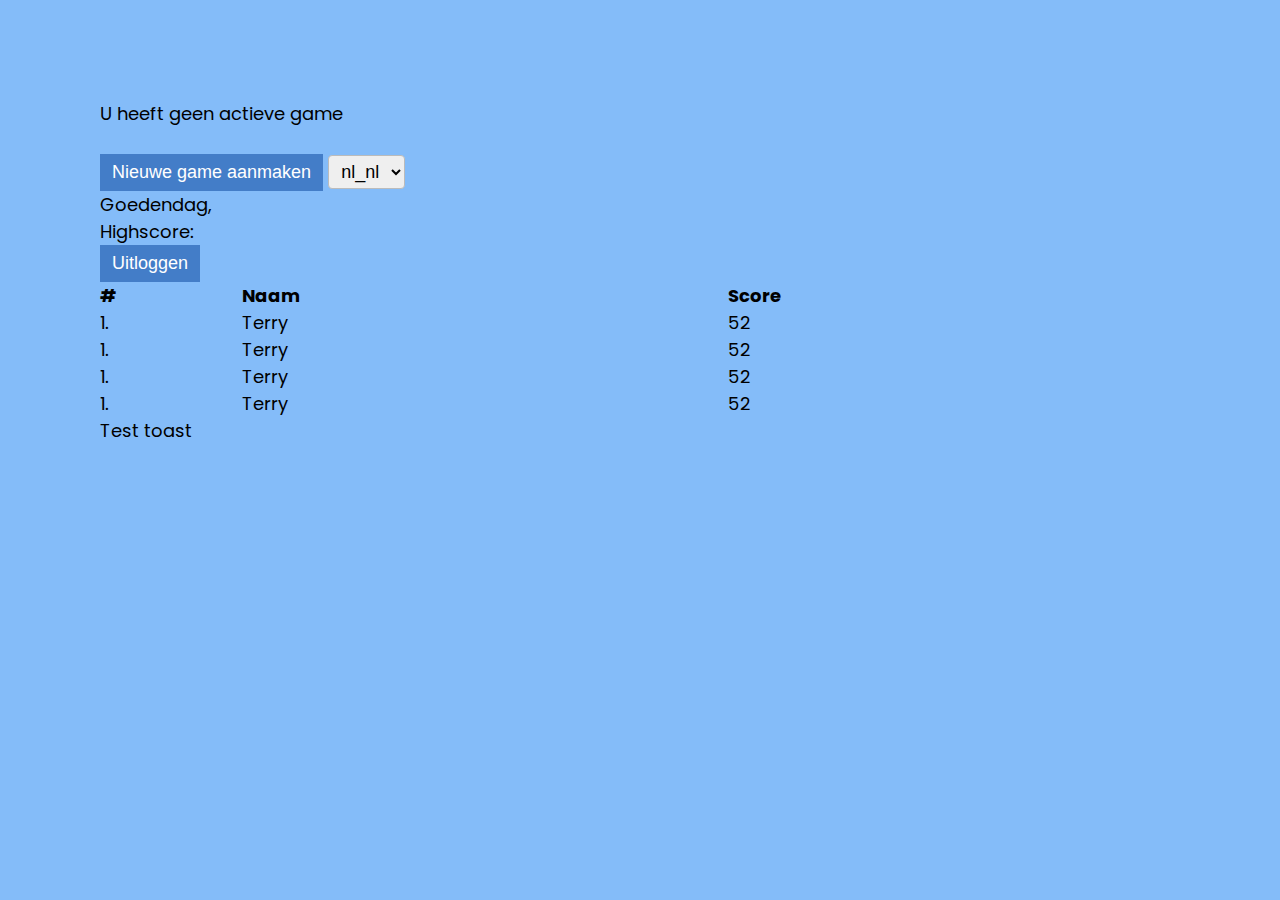
==== index.html @ 8d6a46e7 "Show create game button only if player has no active games" ====
<!DOCTYPE html>
<html lang="en">
<head>
    <meta charset="UTF-8">
    <title>Lingo trainer</title>
    <link rel="stylesheet" href="assets/style/game.css">
    <link rel="stylesheet" href="assets/style/style.css">
    <link rel="stylesheet" href="https://cdnjs.cloudflare.com/ajax/libs/font-awesome/5.15.1/css/all.min.css">

    <link rel="preconnect" href="https://fonts.gstatic.com">
    <link href="https://fonts.googleapis.com/css2?family=Poppins&display=swap" rel="stylesheet">

    <script src="assets/js/main.js" type="module" defer></script>
    <script src="assets/js/game.js" type="module" defer></script>
    <script src="assets/js/lib/jwt-decode.js"></script>

</head>
<body>
<main>
    <div class="container">
        <div class="content">
            <div class="layout-grid game">
                <!--                <div class="game__word">-->
                <!--                    <div class="game__word-letter">W</div>-->
                <!--                    <div class="game__word-letter">A</div>-->
                <!--                    <div class="game__word-letter">T</div>-->
                <!--                    <div class="game__word-letter">E</div>-->
                <!--                    <div class="game__word-letter">R</div>-->
                <!--                </div>-->
                <div class="create-game hidden">
                    <div>U heeft geen actieve game</div>
                    <br/>
                    <button class="create-game__btn">Nieuwe game aanmaken</button>
                    <select name="game-languages">
                    <option value="nl_nl">nl_nl</option>
                    </select>
                </div>
            </div>
        </div>
        <div class="sidebar">
            <div class="layout-grid user">
                <div class="user__username-wrapper">Goedendag, <span class="user__username"></span></div>
                <div class="user__highscore-wrapper">Highscore: <span class="user__highscore"></span></div>
                <button class="logout">Uitloggen</button>
            </div>
            <div class="layout-grid highscores">
                <table>
                    <thead>
                    <tr>
                        <th>#</th>
                        <th>Naam</th>
                        <th>Score</th>
                    </tr>
                    </thead>
                    <tbody>
                    <tr>
                        <td>1.</td>
                        <td>Terry</td>
                        <td>52</td>
                    </tr>
                    <tr>
                        <td>1.</td>
                        <td>Terry</td>
                        <td>52</td>
                    </tr>
                    <tr>
                        <td>1.</td>
                        <td>Terry</td>
                        <td>52</td>
                    </tr>
                    <tr>
                        <td>1.</td>
                        <td>Terry</td>
                        <td>52</td>
                    </tr>
                    </tbody>
                </table>
            </div>
        </div>
    </div>
</main>
<div class="toast hidden">
    Test toast
</div>
</body>
</html>
---- assets/style/style.css ----
input, select {
  padding: 5px 8px;
  border: 1px solid #bbbbbb;
  border-radius: 4px;
  font-size: 18px;
}

button {
  font-size: 18px;
  border: 0;
  padding: 8px 12px;
  background-color: #437dc8;
  color: #fff;
  cursor: pointer;
  transition: 0.4s;
}
button:hover {
  background-color: #3164a7;
}

table {
  width: 100%;
  text-align: left;
}

* {
  margin: 0;
  padding: 0;
  box-sizing: border-box;
}

ul {
  list-style: none;
}

table {
  border-collapse: collapse;
  border-spacing: 0;
}

html, body {
  background-color: #84bcf9;
  font-size: 18px;
  width: 100%;
  height: 100%;
  font-family: "Poppins", sans-serif;
  overflow: hidden;
}

body {
  padding: 100px;
}

/*# sourceMappingURL=style.css.map */
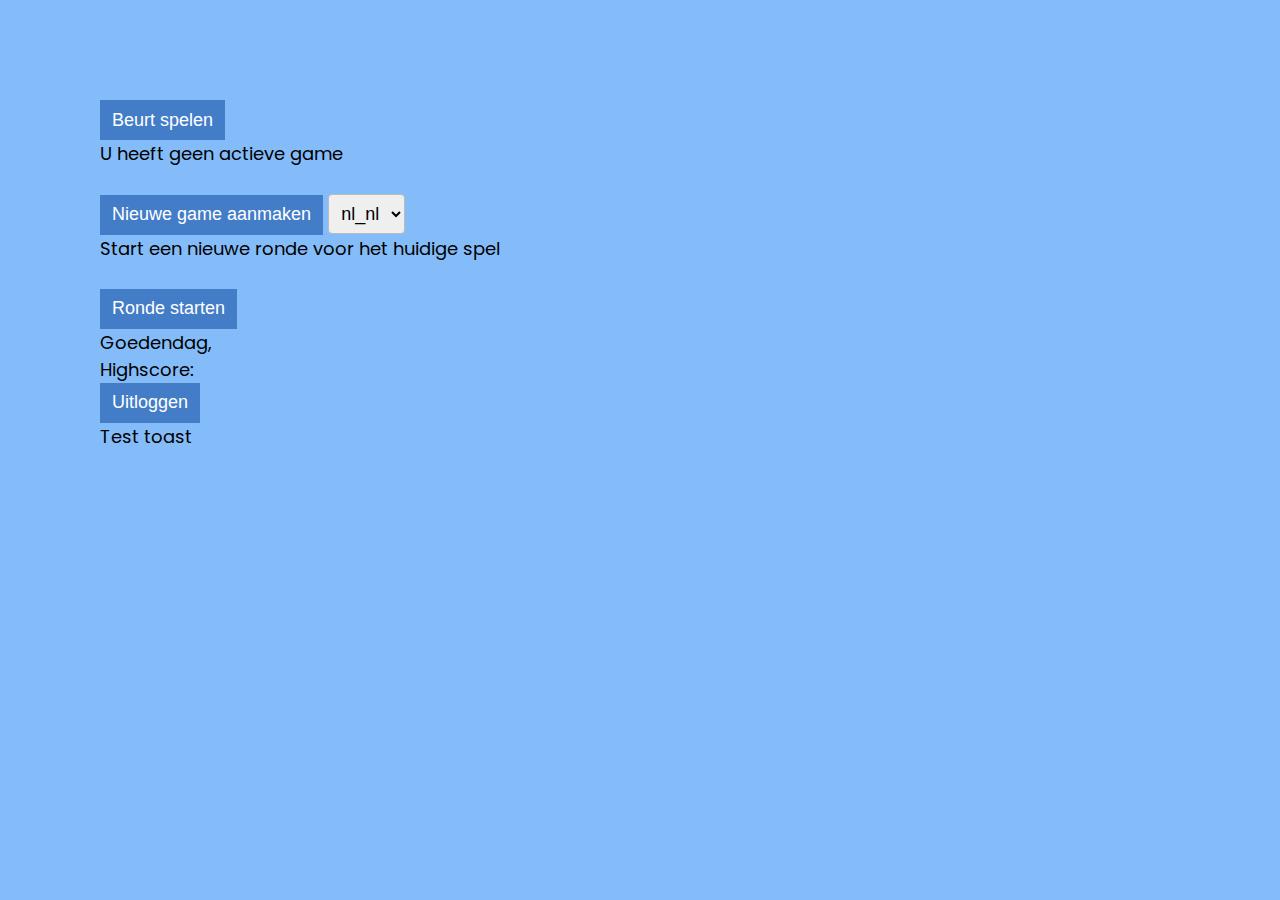
==== commit 59c656ac: "Create game, round and play turn" ====
--- a/index.html
+++ b/index.html
@@ -11,8 +11,7 @@
     <link href="https://fonts.googleapis.com/css2?family=Poppins&display=swap" rel="stylesheet">
 
     <script src="assets/js/main.js" type="module" defer></script>
-    <script src="assets/js/game.js" type="module" defer></script>
-    <script src="assets/js/lib/jwt-decode.js"></script>
+    <script src="assets/js/gameHandler.js" type="module" defer></script>
 
 </head>
 <body>
@@ -20,20 +19,24 @@
     <div class="container">
         <div class="content">
             <div class="layout-grid game">
-                <!--                <div class="game__word">-->
-                <!--                    <div class="game__word-letter">W</div>-->
-                <!--                    <div class="game__word-letter">A</div>-->
-                <!--                    <div class="game__word-letter">T</div>-->
-                <!--                    <div class="game__word-letter">E</div>-->
-                <!--                    <div class="game__word-letter">R</div>-->
-                <!--                </div>-->
+                <div class="game__round">
+                    <div class="round-words"></div>
+                    <div class="play-turn hidden">
+                        <button class="play-turn__btn">Beurt spelen</button>
+                    </div>
+                </div>
                 <div class="create-game hidden">
                     <div>U heeft geen actieve game</div>
                     <br/>
                     <button class="create-game__btn">Nieuwe game aanmaken</button>
                     <select name="game-languages">
-                    <option value="nl_nl">nl_nl</option>
+                        <option value="nl_nl">nl_nl</option>
                     </select>
+                </div>
+                <div class="create-round hidden">
+                    <div>Start een nieuwe ronde voor het huidige spel</div>
+                    <br/>
+                    <button class="create-round__btn">Ronde starten</button>
                 </div>
             </div>
         </div>
@@ -43,39 +46,6 @@
                 <div class="user__highscore-wrapper">Highscore: <span class="user__highscore"></span></div>
                 <button class="logout">Uitloggen</button>
             </div>
-            <div class="layout-grid highscores">
-                <table>
-                    <thead>
-                    <tr>
-                        <th>#</th>
-                        <th>Naam</th>
-                        <th>Score</th>
-                    </tr>
-                    </thead>
-                    <tbody>
-                    <tr>
-                        <td>1.</td>
-                        <td>Terry</td>
-                        <td>52</td>
-                    </tr>
-                    <tr>
-                        <td>1.</td>
-                        <td>Terry</td>
-                        <td>52</td>
-                    </tr>
-                    <tr>
-                        <td>1.</td>
-                        <td>Terry</td>
-                        <td>52</td>
-                    </tr>
-                    <tr>
-                        <td>1.</td>
-                        <td>Terry</td>
-                        <td>52</td>
-                    </tr>
-                    </tbody>
-                </table>
-            </div>
         </div>
     </div>
 </main>
--- a/assets/style/style.css
+++ b/assets/style/style.css
@@ -3,6 +3,7 @@
   border: 1px solid #bbbbbb;
   border-radius: 4px;
   font-size: 18px;
+  height: 40px;
 }
 
 button {
@@ -13,6 +14,7 @@
   color: #fff;
   cursor: pointer;
   transition: 0.4s;
+  height: 40px;
 }
 button:hover {
   background-color: #3164a7;
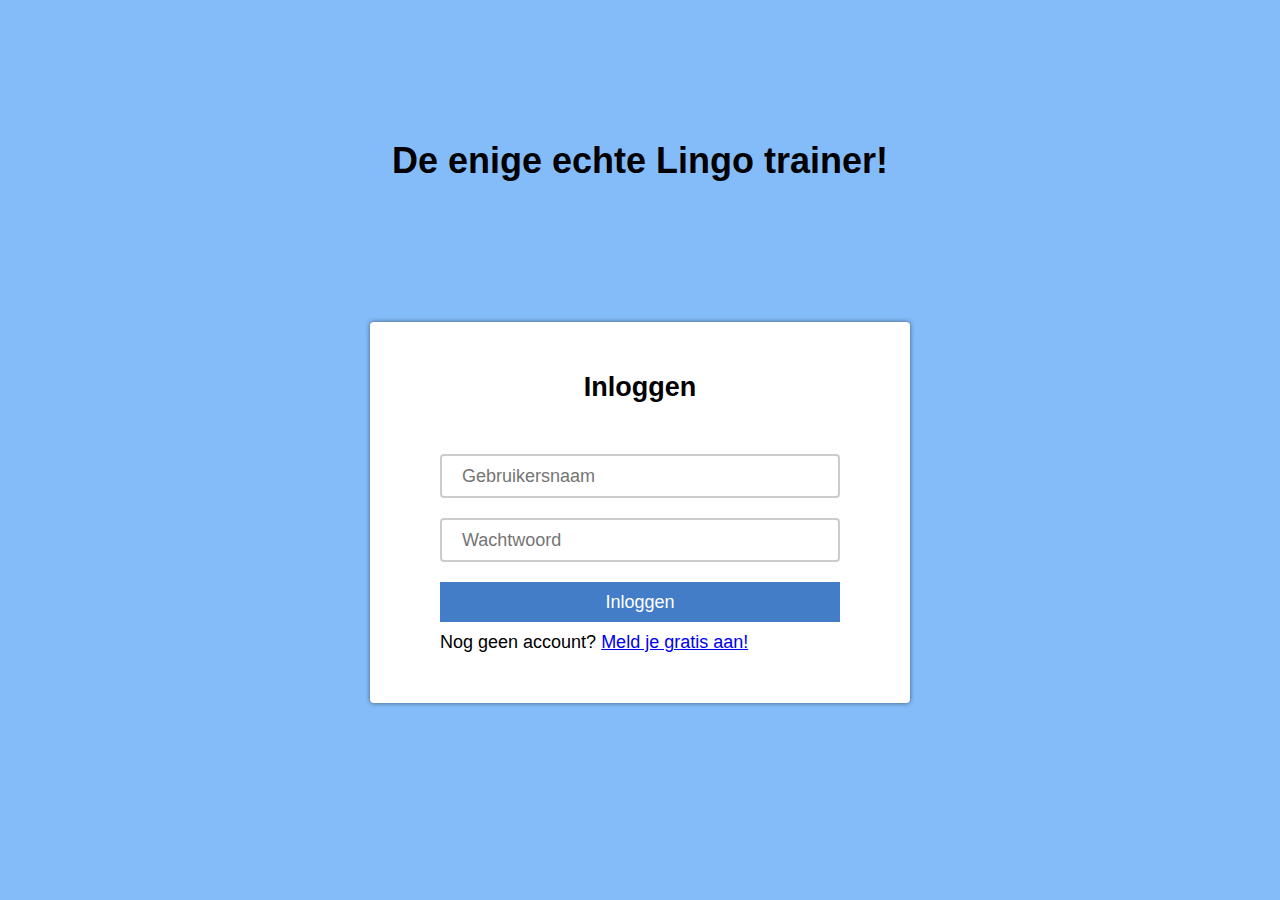
==== commit 8dbfb269: "Screen handling fixes and show proper game messages" ====
--- a/index.html
+++ b/index.html
@@ -19,12 +19,6 @@
     <div class="container">
         <div class="content">
             <div class="layout-grid game">
-                <div class="game__round">
-                    <div class="round-words"></div>
-                    <div class="play-turn hidden">
-                        <button class="play-turn__btn">Beurt spelen</button>
-                    </div>
-                </div>
                 <div class="create-game hidden">
                     <div>U heeft geen actieve game</div>
                     <br/>
@@ -37,6 +31,12 @@
                     <div>Start een nieuwe ronde voor het huidige spel</div>
                     <br/>
                     <button class="create-round__btn">Ronde starten</button>
+                </div>
+                <div class="game__round hidden">
+                    <div class="round-words"></div>
+                    <div class="play-turn hidden">
+                        <button class="play-turn__btn">Beurt spelen</button>
+                    </div>
                 </div>
             </div>
         </div>
--- a/assets/style/style.css
+++ b/assets/style/style.css
@@ -9,12 +9,15 @@
 button {
   font-size: 18px;
   border: 0;
-  padding: 8px 12px;
   background-color: #437dc8;
   color: #fff;
   cursor: pointer;
   transition: 0.4s;
   height: 40px;
+  display: inline-flex;
+  justify-content: center;
+  align-items: center;
+  padding: 0 14px;
 }
 button:hover {
   background-color: #3164a7;
